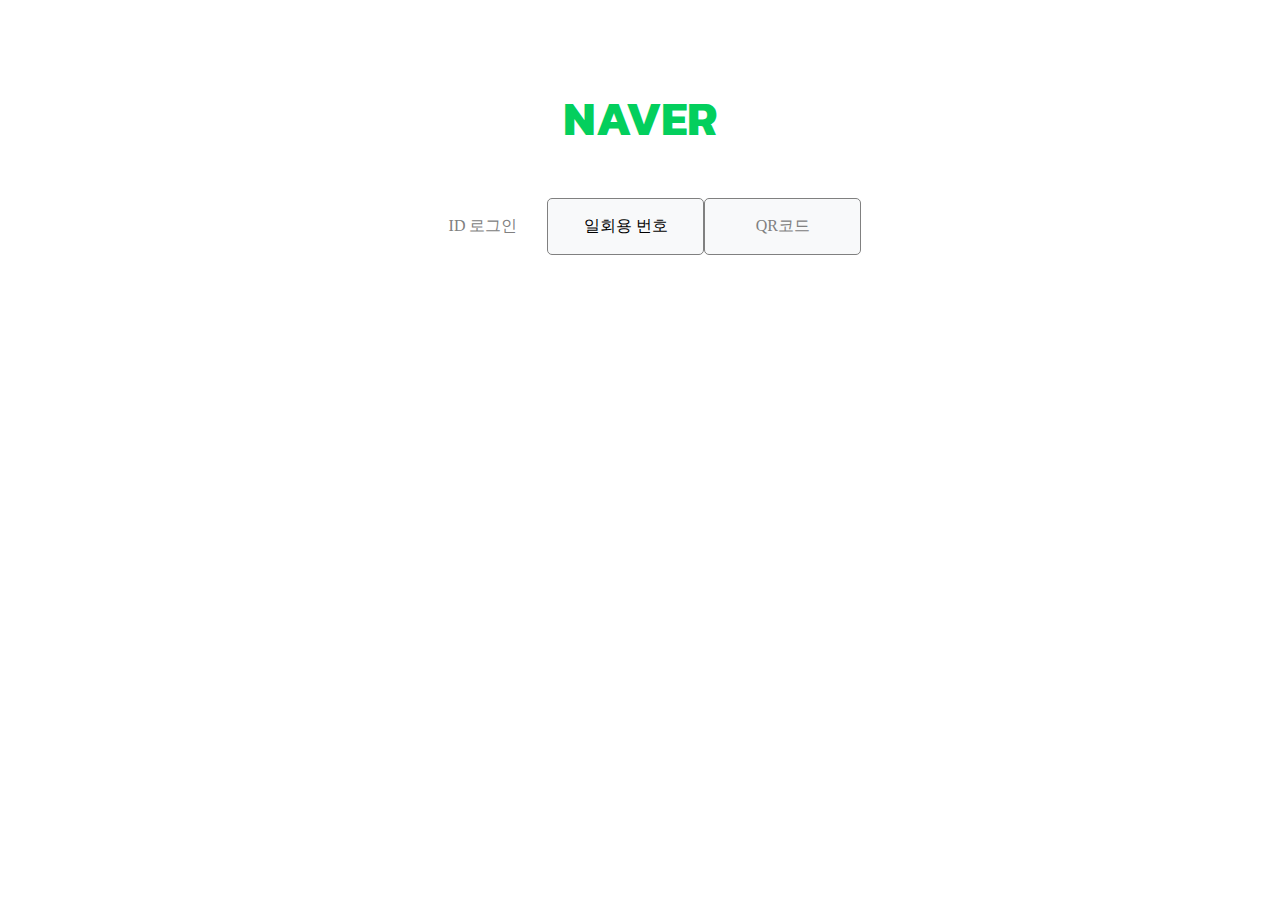
==== index2.html @ 49c2d804 "asdf" ====
<!DOCTYPE html>
<html lang="en">
<head>
    <meta charset="UTF-8">
    <meta name="viewport" content="width=device-width, initial-scale=1.0">
    <title>Naver LogIn</title>
    <link rel="preconnect" href="https://fonts.googleapis.com">
    <link rel="preconnect" href="https://fonts.gstatic.com" crossorigin>
    <link href="https://fonts.googleapis.com/css2?family=Kanit:ital,wght@0,100;0,200;0,300;0,400;0,500;0,600;0,700;0,800;0,900;1,100;1,200;1,300;1,400;1,500;1,600;1,700;1,800;1,900&display=swap" rel="stylesheet">
    <link rel="stylesheet" href="hello.css">
</head>
<body>
    <h1 style="text-align: center; color: rgb(3,207,93); padding-top: 50px;">NAVER</h1>
    <div id="container">
        <div class="Id" style="color: gray">ID 로그인</div>
        <div class="first" style="color: black">일회용 번호</div>
        <div class="QR" style="color: gray">QR코드</div>
    </div>
</body>
</html>
---- hello.css ----
body{
    background: white;
}

.body{
    width: 470px;
    height: 250px;
    background-color: white;
    display: flex;
    border: 1px solid gray;
    border-radius: 5px;
    position: relative;
    align-items: center;
    justify-content: center;
}
.Id {
    background-color: white;
    display: flex;
    border: 1px solid gray;
    border-radius: 5px;
    position: relative;
    align-items: center;
    justify-content: center;
    border-bottom:0px;
    border-top:155px;
    border-left:50px;
    border-right:50px;
    padding:30px;
}
.first {
    width: 155px;
    height: 55px;
    background-color: rgb(248, 249, 250);
    display: flex;
    border: 1px solid gray;
    border-radius: 5px;
    position: relative;
    align-items: center;
    justify-content: center;
}
.QR {
    width: 155px;
    height: 55px;
    background-color: rgb(248, 249, 250);
    display: flex;
    border: 1px solid gray;
    border-radius: 5px;
    position: relative;
    align-items: center;
    justify-content: center;
}
button{
    border-radius: 5px;
}
p {
    border-width: 1px;
    border-color: gray;
    border-style: solid;
    width:500px;
}
h1 {
    font-family: "Kanit", sans-serif;
    font-size: 48px;
}
#container{
    display: flex;
    align-items: center;
    justify-content: center;
}
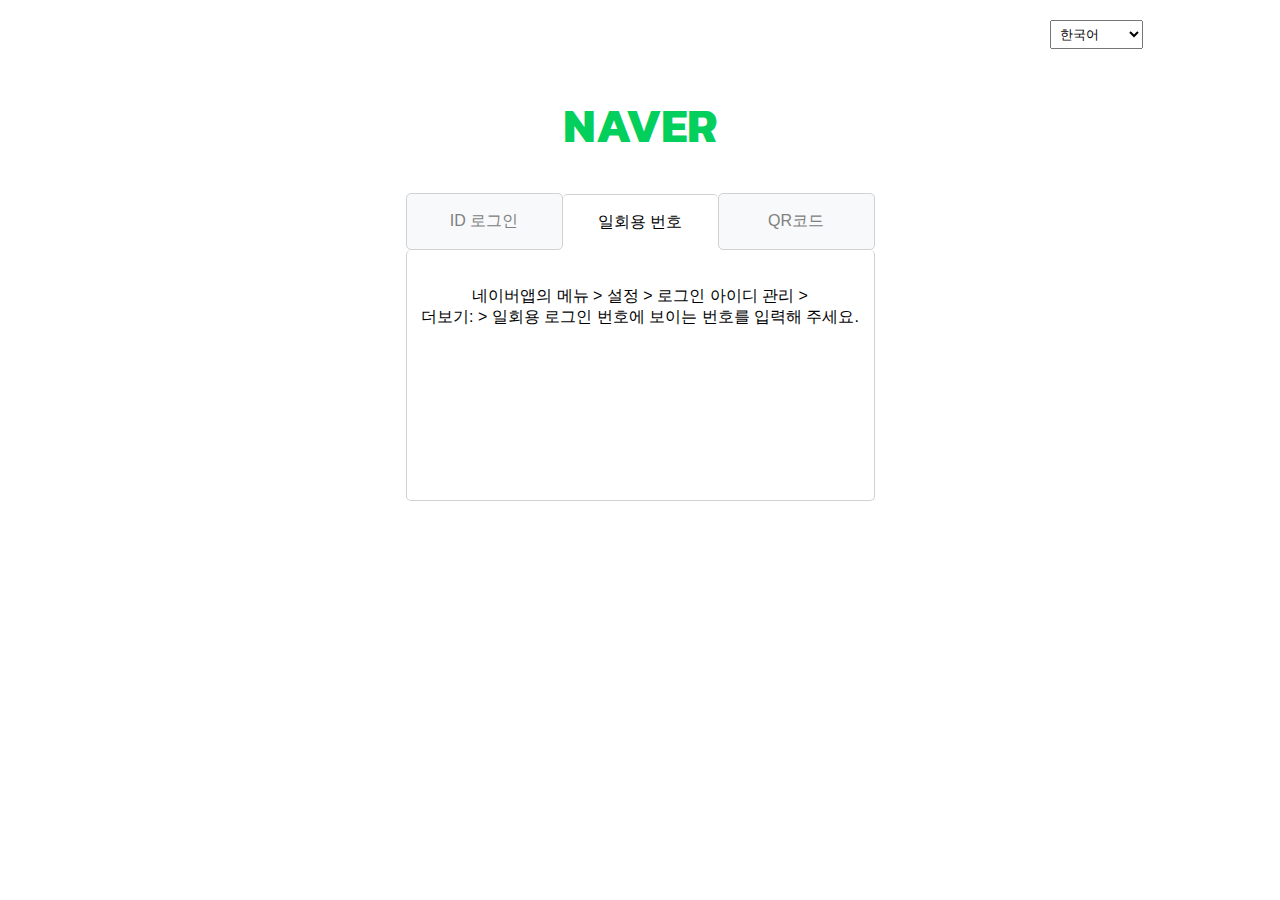
==== commit 8dad5854: "five day" ====
--- a/index2.html
+++ b/index2.html
@@ -10,11 +10,36 @@
     <link rel="stylesheet" href="hello.css">
 </head>
 <body>
-    <h1 style="text-align: center; color: rgb(3,207,93); padding-top: 50px;">NAVER</h1>
+    <select style="position:absolute; left:1050px; top: 20px; padding:5px;">
+        <option>한국어</option>
+        <option>English</option>
+        <option>中文(简体)</option>
+        <option>中文(台灣)</option>
+    </select>
+    <h1 style="text-align: center; color: rgb(3,207,93); padding-top: 57px;">NAVER</h1>
+    </h1>
     <div id="container">
-        <div class="Id" style="color: gray">ID 로그인</div>
-        <div class="first" style="color: black">일회용 번호</div>
-        <div class="QR" style="color: gray">QR코드</div>
+        <a href="index.html">
+            <div class="Id2" style="color: gray">
+                ID 로그인
+            </div>
+        </a>
+        <a href="index2.html">
+            <div class="first2" style="color: black">
+               일회용 번호
+            </div>
+        </a>
+        <a href="index3.html">
+            <div class="QR" style="color: gray">
+               QR코드
+            </div>
+        </a>
+    </div>
+    <div id="container">
+        <div class="body2" style="align-items:normal;text-align: center; padding-top:0px">
+            <br><br>네이버앱의 메뉴 > 설정  > 로그인 아이디 관리 ><br>
+더보기: > 일회용 로그인 번호에 보이는 번호를 입력해 주세요.
+        </div>
     </div>
 </body>
 </html>--- a/hello.css
+++ b/hello.css
@@ -1,39 +1,84 @@
 body{
     background: white;
+    font-family: -apple-system, BlinkMacSystemFont, helvetica, "Apple SD Gothic Neo", sans-serif;
 }
-
+a {
+    text-decoration-line: none;
+}
 .body{
-    width: 470px;
+    width: 467px;
     height: 250px;
     background-color: white;
     display: flex;
-    border: 1px solid gray;
+    border: 1px solid rgb(207, 209, 211);
     border-radius: 5px;
+    border-top:0px;
+    border-top-left-radius: 0px;
+    position: relative;
+    align-items: center;
+    justify-content: center;
+}
+.body2{
+    width: 467px;
+    height: 250px;
+    background-color: white;
+    display: flex;
+    border: 1px solid rgb(207, 209, 211);
+    border-radius: 5px;
+    border-top:0px;
+    position: relative;
+    align-items: center;
+    justify-content: center;
+}
+.body3{
+    width: 467px;
+    height: 250px;
+    background-color: white;
+    display: flex;
+    border: 1px solid rgb(207, 209, 211);
+    border-radius: 5px;
+    border-top:0px;
+    border-top-right-radius:0px;
     position: relative;
     align-items: center;
     justify-content: center;
 }
 .Id {
+    width: 155px;
+    height: 55px;
     background-color: white;
     display: flex;
-    border: 1px solid gray;
-    border-radius: 5px;
+    border: 1px solid rgb(207, 209, 211);
+    border-right:0px;
+    border-top-left-radius: 5px;
+    border-top-right-radius: 5px;
     position: relative;
     align-items: center;
     justify-content: center;
     border-bottom:0px;
-    border-top:155px;
-    border-left:50px;
-    border-right:50px;
-    padding:30px;
 }
-.first {
+.Id2, .first {
     width: 155px;
     height: 55px;
     background-color: rgb(248, 249, 250);
     display: flex;
-    border: 1px solid gray;
+    border: 1px solid rgb(207, 209, 211);
+    border-radius:5px;
+    position: relative;
+    align-items: center;
+    justify-content: center;
+}
+
+.first2 {
+    width: 155px;
+    height: 55px;
+    background-color: white;
+    display: flex;
+    border: 1px solid rgb(207, 209, 211);
     border-radius: 5px;
+    border-bottom:0px;
+    border-left:0px;
+    border-right:0px;
     position: relative;
     align-items: center;
     justify-content: center;
@@ -43,8 +88,22 @@
     height: 55px;
     background-color: rgb(248, 249, 250);
     display: flex;
-    border: 1px solid gray;
+    border: 1px solid rgb(207, 209, 211);
     border-radius: 5px;
+    position: relative;
+    align-items: center;
+    justify-content: center;
+}
+.QR2 {
+    width: 155px;
+    height: 55px;
+    background-color: white;
+    display: flex;
+    border: 1px solid rgb(207, 209, 211);
+    border-radius: 5px;
+    border-bottom:0px;
+    border-left:0px;
+    border-bottom-right-radius:0px;
     position: relative;
     align-items: center;
     justify-content: center;
@@ -54,7 +113,7 @@
 }
 p {
     border-width: 1px;
-    border-color: gray;
+    border-color: rgb(207, 209, 211);
     border-style: solid;
     width:500px;
 }
@@ -66,4 +125,18 @@
     display: flex;
     align-items: center;
     justify-content: center;
-}+}
+#container2{
+    position:relative;
+    display: flex;
+    justify-content: center;
+}
+#login{
+    width: 420px;
+    height: 55px;
+    background-color: #09aa5c;
+    display: flex;
+    justify-content: center;
+    position:relative;
+    align-items : center;
+}
